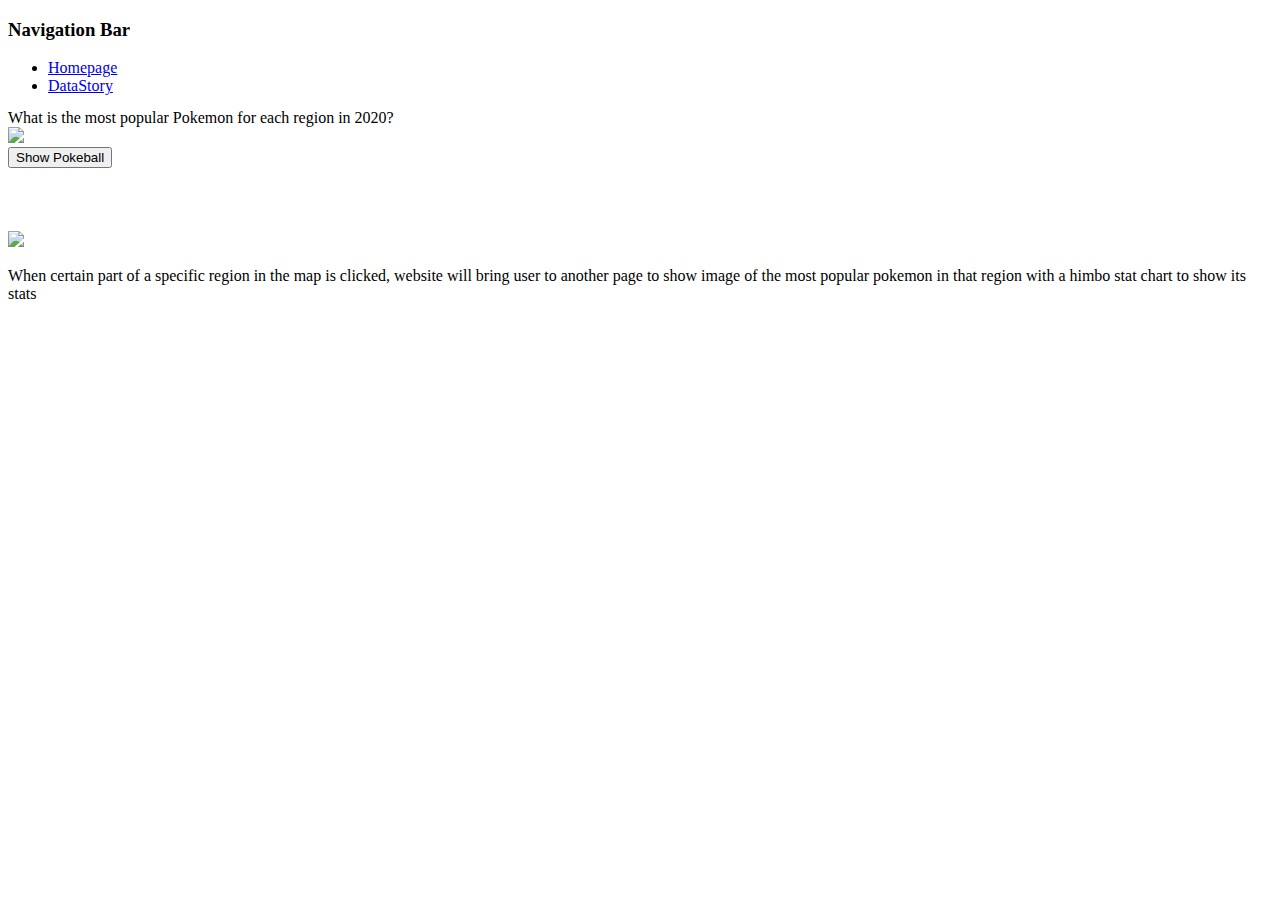
==== datastory.html @ e696ea1b "4th attempt to fix error" ====
<!DOCTYPE html>
<html lang="en">
    <head>
        <title>DataStory</title>
        <script src="scripts/counter.js"></script>
        <link rel="stylesheet" href="styles/styles.css" />
    </head>
    <body>
        <nav style="min-height: 10vh;">
            <div class="navBar"><h3>Navigation Bar</h3></div> <!--This is the navigation bar to toggle between the homepage and actual datastory-->
          <ul class="navLinks"> <!--This class of "navLinks" will be styled in styles.css-->
            <!--Make the landing page be index.html aka the the user will first start from the homepage.-->
            <li><a href="index.html">Homepage</a></li> <!--Homepage will contain storybord and brief outline of my datastory-->
            <li><a class="active" href="datastory.html">DataStory</a></li>
          </ul>
        </nav>
        
        <div class="introText">What is the most popular Pokemon for each region in 2020?</div>

        <img class="pokeball" src="pokeball.png">
        <br/>
        <div class="center">
            <button class="pokeBtn" onclick="showPokeball()" type="button">Show Pokeball</button>
        </div>

        <div class="center" style="padding-top:5%">
            <img src="allregionmap.png" onclick="showMap()"><br/>
            
        </div>
        <p class="center">When certain part of a specific region in the map is clicked, website will bring user to another page to show image of the most popular pokemon in that region with a himbo stat chart to show its stats</p>

    </body>
</html>
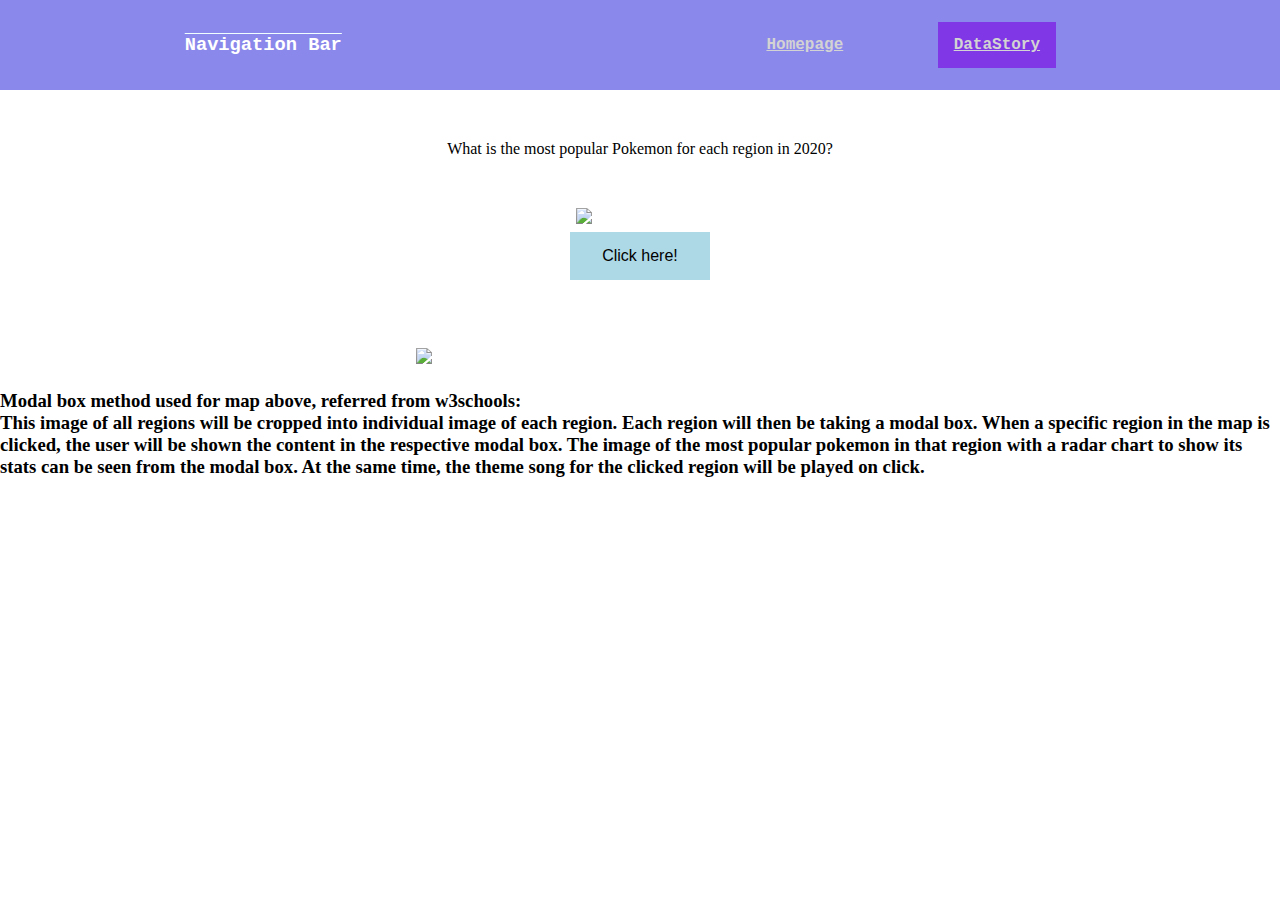
==== commit db21d412: "Tidying up for week 9 draft" ====
--- a/datastory.html
+++ b/datastory.html
@@ -1,34 +1,45 @@
 <!DOCTYPE html>
 <html lang="en">
-    <head>
-        <title>DataStory</title>
-        <script src="scripts/counter.js"></script>
-        <link rel="stylesheet" href="styles/styles.css" />
-    </head>
-    <body>
-        <nav style="min-height: 10vh;">
-            <div class="navBar"><h3>Navigation Bar</h3></div> <!--This is the navigation bar to toggle between the homepage and actual datastory-->
-          <ul class="navLinks"> <!--This class of "navLinks" will be styled in styles.css-->
+
+<head>
+    <title>DataStory</title>
+    <script src="scripts/counter.js"></script>
+    <link rel="stylesheet" href="styles/styles.css" />
+</head>
+
+<body>
+    <nav style="min-height: 10vh;">
+        <div class="navBar">
+            <h3>Navigation Bar</h3>
+        </div> <!--This is the navigation bar to toggle between the homepage and actual datastory-->
+        <ul class="navLinks"> <!--This class of "navLinks" will be styled in styles.css-->
             <!--Make the landing page be index.html aka the the user will first start from the homepage.-->
-            <li><a href="index.html">Homepage</a></li> <!--Homepage will contain storybord and brief outline of my datastory-->
+            <li><a href="index.html">Homepage</a></li>
+            <!--Homepage will contain storybord and brief outline of my datastory-->
             <li><a class="active" href="datastory.html">DataStory</a></li>
-          </ul>
-        </nav>
-        
-        <div class="introText">What is the most popular Pokemon for each region in 2020?</div>
+        </ul>
+    </nav>
 
-        <img class="pokeball" src="pokeball.png">
-        <br/>
-        <div class="center">
-            <button class="pokeBtn" onclick="showPokeball()" type="button">Show Pokeball</button>
-        </div>
+    <div class="introText">What is the most popular Pokemon for each region in 2020?</div>
 
-        <div class="center" style="padding-top:5%">
-            <img src="allregionmap.png" onclick="showMap()"><br/>
-            
-        </div>
-        <p class="center">When certain part of a specific region in the map is clicked, website will bring user to another page to show image of the most popular pokemon in that region with a himbo stat chart to show its stats</p>
+    <img class="pokeball" src="pokeball.png">
+    <br />
+    <!--Create a button below the pokeball to run "animation" of images-->
+    <div class="center">
+        <button class="pokeBtn" onclick="showPokeball()" type="button">Click here!</button>
+    </div>
 
-    </body>
-</html>
+    <div class="center" style="padding-top:5%">
+        <img class="regionMap" src="allregionmap.png" onclick="showMap()"><br /> <!--demo of pop up-->
 
+        <!--Reference modal box method for the map of diff regions: https://www.w3schools.com/howto/howto_css_modals.asp-->
+    </div>
+    <h3 class="center"> Modal box method used for map above, referred from w3schools:<br>
+        This image of all regions will be cropped into individual image of each region. Each region will then be taking
+        a modal box. When a specific region in the map is clicked, the user will be shown the content in the respective
+        modal box. The image of the most popular pokemon in that region with a radar chart to show its stats can be
+        seen from the modal box. At the same time, the theme song for the clicked region will be played on click.</h3>
+
+</body>
+
+</html>--- a/styles/styles.css
+++ b/styles/styles.css
@@ -0,0 +1,141 @@
+/*style the navigation bar, reference source is: https://www.simplilearn.com/tutorials/html-tutorial/html-navigation-bar*/
+*{
+  margin: 0px;
+  padding: 0px;
+  box-sizing: border-box;
+}
+
+/*set some formatting for the placement of the introductory text efor each html links from the navigation bar*/
+.introText {
+display: flex;
+align-items: center;
+justify-content: center; 
+margin-top: 50px;
+margin-bottom: 50px; /*ensure there is space around the text to make it stand out*/
+}
+
+/*set a general formating for the entire navigation bar*/
+nav {
+  display: flex;
+  justify-content: space-around;
+  align-items: center;
+  /* min-height: 10vh; */
+  background-color: rgb(139, 136, 235);
+  font-family: 'Courier New', Courier, monospace;
+}
+
+/*add styles to the heading in the "Navigation Bar"*/
+.navBar {
+display: flex;
+text-decoration-line: overline;
+text-decoration-color: azure;
+color: white;
+font-size: medium;
+font-weight: bold;
+font-display: swap;
+}
+
+/*format the links in navigation bar*/
+.navLinks {
+display: flex;
+justify-content: space-around;
+width: 30%
+}
+
+/*set list-style to none to prevent list formatting*/
+.navLinks li {
+  list-style: none;
+}
+
+.navLinks a {
+  color: lightgrey;
+  font-size: medium;
+  font-weight: bold;
+  font-display: swap;
+  padding: 14px 16px;
+}
+
+/*add color for each link when hovering above it*/
+.navLinks a:hover:not(active) {
+  background-color: rgb(245, 211, 236);
+}
+
+/*add color for the lunk that is chosen*/
+.navLinks li a.active{
+  background-color: rgb(128, 55, 230);
+}
+
+/*format the boxForContent, reference: https://linuxhint.com/how-to-make-html-container-box-in-html/*/
+.boxForContent{
+  display:flexbox;
+  padding: 10px;
+  margin: 30px 110px;
+  text-align: center;
+  width: 85%;
+  height: 300px;
+  border:rgb(139, 136, 235) 5px solid;
+}
+
+.pokeball{
+  width: 10%;
+  margin-left: 45%;
+}
+
+.center{
+  display: flex;
+  justify-content: center;
+}
+
+/*format the placement of the button for pokeball*/
+.pokeBtn{
+  border: none;
+  background-color: lightblue;
+  padding: 15px 32px;
+  text-align: center;
+  text-decoration: none;
+  display: inline-block;
+  font-size: 16px;
+  margin: 4px 2px;
+}
+
+.regionMap {
+  width: 35%;
+  padding-bottom: 2%;
+} 
+
+#image-container {
+  display: none;
+}
+
+/*format the placement of the image of storyboard*/
+#storyboardImage{
+  width: 80%;
+  margin-left: 10%;
+  padding-top: 50px;
+}
+
+/* Now let's apply grid for wider viewports. */
+@media screen and (min-width: 40em) {
+  .container > * {
+    margin-bottom: 0;
+  }
+  /* Define the grid */
+  .container {
+    display: grid;
+    grid-template-columns: 18% 60% 18%;
+    grid-gap: 2% 2%;
+    grid-template-rows: 10% auto 10%;
+  }
+  /* Place items on the grid */
+  .header {
+    grid-column: 1 / span 3;
+
+  }
+  .sidebar {
+    grid-row-end: span 2;
+  }
+  .content {
+    grid-column: 2;
+  }
+
+}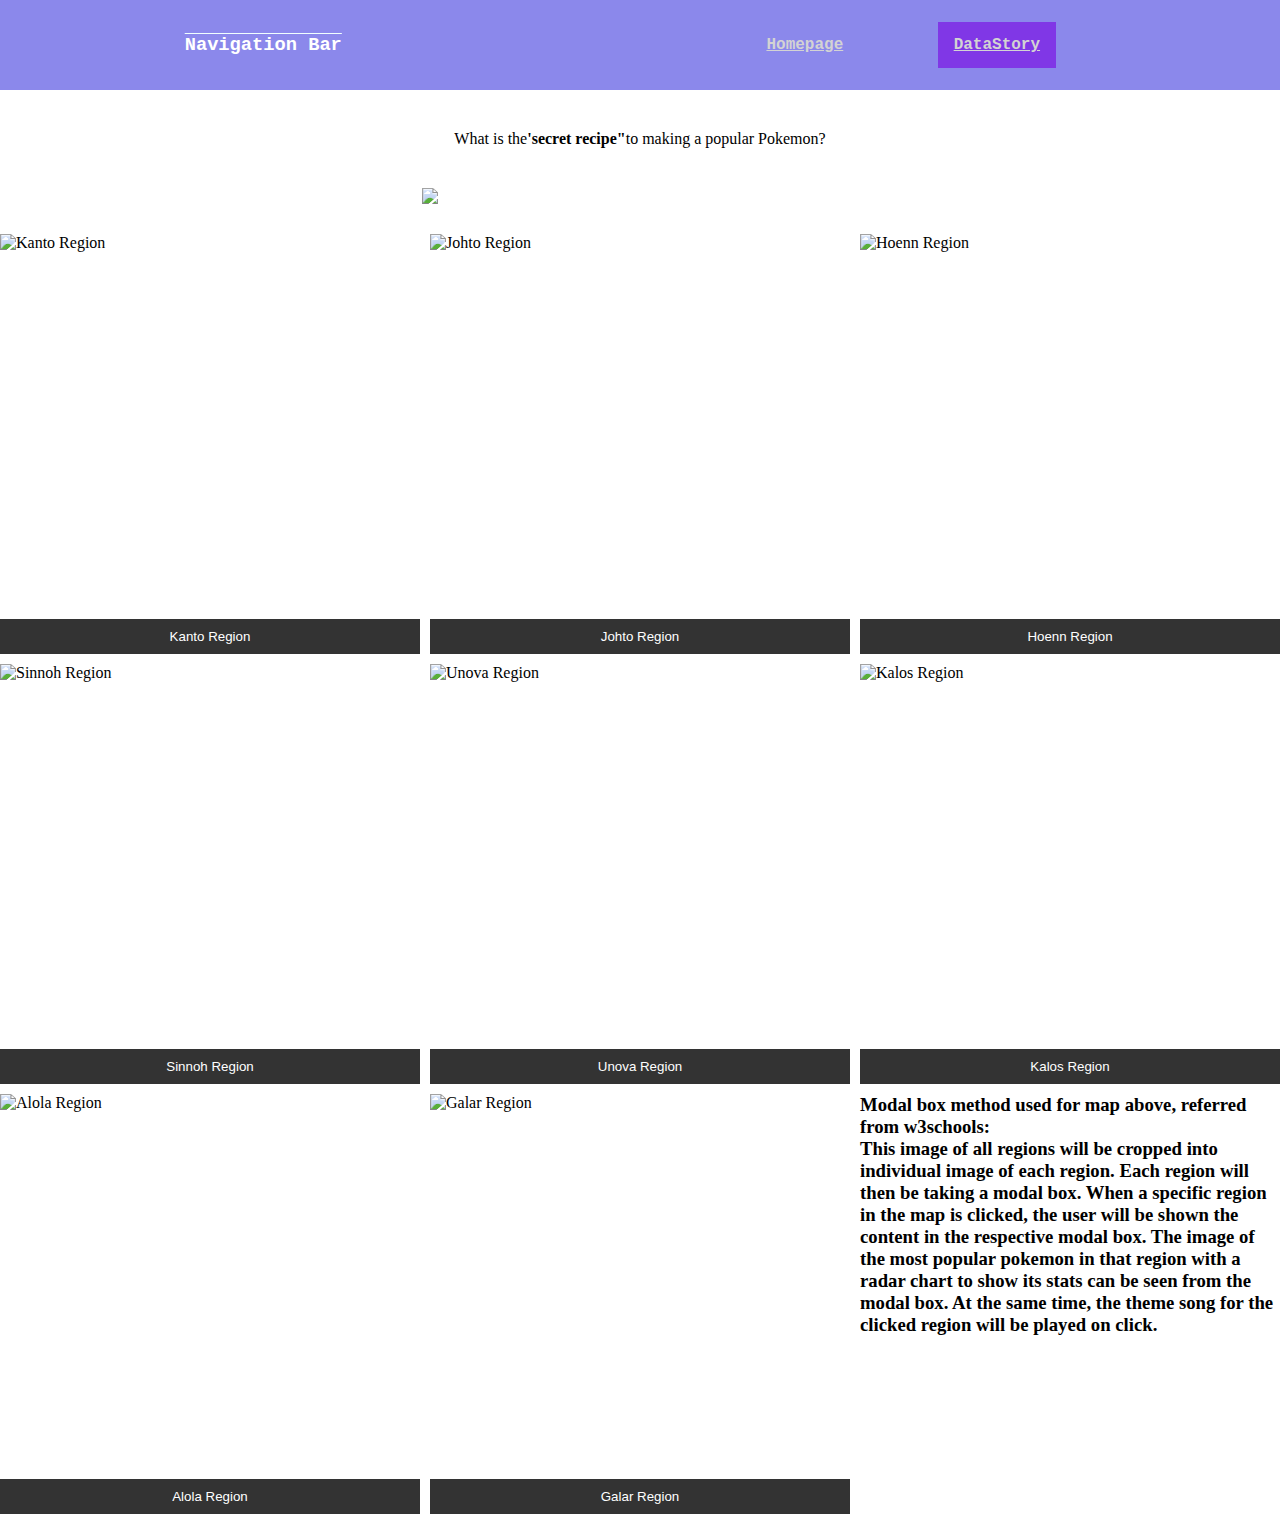
==== commit 84587d5f: "added gif to all modal boxes" ====
--- a/datastory.html
+++ b/datastory.html
@@ -3,7 +3,8 @@
 
 <head>
     <title>DataStory</title>
-    <script src="scripts/counter.js"></script>
+    <script src="https://cdnjs.cloudflare.com/ajax/libs/Chart.js/2.7.2/Chart.min.js"></script>
+    <script src="scripts/counter.js" defer></script>
     <link rel="stylesheet" href="styles/styles.css" />
 </head>
 
@@ -20,26 +21,128 @@
         </ul>
     </nav>
 
-    <div class="introText">What is the most popular Pokemon for each region in 2020?</div>
+    <div class="introText">What is the <b> 'secret recipe"</b> to making a popular Pokemon?</div>
 
-    <img class="pokeball" src="pokeball.png">
+    <img id="image" class="pokeball" src="pokeball.png">
     <br />
-    <!--Create a button below the pokeball to run "animation" of images-->
-    <div class="center">
-        <button class="pokeBtn" onclick="showPokeball()" type="button">Click here!</button>
-    </div>
 
-    <div class="center" style="padding-top:5%">
-        <img class="regionMap" src="allregionmap.png" onclick="showMap()"><br /> <!--demo of pop up-->
 
-        <!--Reference modal box method for the map of diff regions: https://www.w3schools.com/howto/howto_css_modals.asp-->
-    </div>
+    <!--Display of 8 regions with buttons below respectively, format referred from (ChatGPT, personal communication, February 16, 2023)
+    Qn asked on ChatGPT: html 3 by 3 grid with 8 images with a button below each images, creating modal box-->
+    <div class="grid-container">
+
+    <!--Each image has a button and a modal box.-->
+        <div class="grid-item">
+            <img src="kantoRegion.jpg" alt="Kanto Region">
+            <button id="modal1-btn">Kanto Region</button>
+        </div>
+        <div id="modal1" class="modal">
+            <div class="modal-content">
+                <span class="close">&times;</span>
+                <h1>Top Pokemon in Kanto is... Charizard! </br>The chart beside displays the base stats of a Charizard.</h1>
+                <img class="img-center" src="charizardGif.gif"> <!--gif source: https://www.gifcen.com/charizard-gif-14/-->
+                <canvas id="kantoRadarChart"></canvas>
+            </div>
+        </div>
+
+        <div class="grid-item">
+            <img src="johtoRegion.jpg" alt="Johto Region">
+            <button id="modal2-btn">Johto Region</button>
+        </div>
+        <div id="modal2" class="modal">
+            <div class="modal-content">
+                <span class="close">&times;</span>
+                <h1>Top Pokemon in Johto is... Umbreon! </br>The chart beside displays the base stats of an Umbreon.</h1>
+                <img class="img-center" src="umbreonGif.gif"> <!--gif source: https://gifer.com/en/66PM-->
+                <canvas id="johtoRadarChart"></canvas>
+            </div>
+        </div>
+
+        <div class="grid-item">
+            <img src="hoennRegion.jpg" alt="Hoenn Region">
+            <button id="modal3-btn">Hoenn Region</button>
+        </div>
+        <div id="modal3" class="modal">
+            <div class="modal-content">
+                <span class="close">&times;</span>
+                <h1>Top Pokemon in Hoenn is... Rayquaza! </br>The chart beside displays the base stats of a Rayquaza.</h1>
+                <img class="img-center" src="rayquazaGif.gif"> <!-- gif source: https://aminoapps.com/c/pokemon/page/blog/gif-of-the-day-rayquaza/rghe_u0LaDdz3G424orVeb86VGYv0B-->
+                <canvas id="hoennRadarChart"></canvas>
+            </div>
+        </div>
+
+        <div class="grid-item">
+            <img src="sinnohRegion.jpg" alt="Sinnoh Region">
+            <button id="modal4-btn">Sinnoh Region</button>
+        </div>
+        <div id="modal4" class="modal">
+            <div class="modal-content">
+                <span class="close">&times;</span>
+                <h1>Top Pokemon in Sinnoh is... Lucario! </br>The chart beside displays the base stats of a Lucario.</h1>
+                <img class="img-center" src="lucarioGIf.gif"> <!-- gif source: https://tenor.com/en-SG/search/lucario-gifs-->
+                <canvas id="sinnohRadarChart"></canvas>
+            </div>
+        </div>
+
+        <div class="grid-item">
+            <img src="unovaRegion.jpg" alt="Unova Region">
+            <button id="modal5-btn">Unova Region</button>
+        </div>
+        <div id="modal5" class="modal">
+            <div class="modal-content">
+                <span class="close">&times;</span>
+                <h1>Top Pokemon in Unova is... Chandelure! </br>The chart beside displays the base stats of a Chandelure.</h1>
+                <img class="img-center" src="chandelureGif.gif"> <!--https://www.newgrounds.com/art/view/scribbasock/day-10-excited-chandelure-->
+                <canvas id="unovaRadarChart"></canvas>
+            </div>
+        </div>
+
+        <div class="grid-item">
+            <img src="kalosRegion.jpg" alt="Kalos Region">
+            <button id="modal6-btn">Kalos Region</button>
+        </div>
+        <div id="modal6" class="modal">
+            <div class="modal-content">
+                <span class="close">&times;</span>
+                <h1>Top Pokemon in Kalos is... Greninja! </br>The chart beside displays the base stats of a Greninja.</h1>
+                <img class="img-center" src="greninjaGif.gif"> <!--https://knowyourmeme.com/photos/1130140-greninja-->
+                <canvas id="kalosRadarChart"></canvas>
+            </div>
+        </div>
+
+        <div class="grid-item">
+            <img src="alolaRegion.jpg" alt="Alola Region">
+            <button id="modal7-btn">Alola Region</button>
+        </div>
+        <div id="modal7" class="modal">
+            <div class="modal-content">
+                <span class="close">&times;</span>
+                <h1>Top Pokemon in Kalos is... Mimikyu! </br>The chart beside displays the base stats of a Mimikyu.</h1>
+                <img class="img-center" src="mimikyuGif.gif"> <!--https://knowyourmeme.com/photos/1370551-mimikyu-->
+                <canvas id="alolaRadarChart"></canvas>
+            </div>
+        </div>
+
+        <div class="grid-item">
+            <img src="galarRegion.jpg" alt="Galar Region">
+            <button id="modal8-btn">Galar Region</button>
+        </div>
+        <div id="modal8" class="modal">
+            <div class="modal-content">
+                <span class="close">&times;</span>
+                <h1>Top Pokemon in Galar is... Dragapult! </br>The chart beside displays the base stats of a Dragapult.</h1>
+                <img class="img-center" src="dragapultGif.gif"> <!--https://tenor.com/en-SG/view/dragapult-pok%C3%A9mon-pokemon-smile-gif-24549010-->
+                <canvas id="galarRadarChart"></canvas>
+            </div>
+        </div>
+    
     <h3 class="center"> Modal box method used for map above, referred from w3schools:<br>
         This image of all regions will be cropped into individual image of each region. Each region will then be taking
         a modal box. When a specific region in the map is clicked, the user will be shown the content in the respective
         modal box. The image of the most popular pokemon in that region with a radar chart to show its stats can be
         seen from the modal box. At the same time, the theme song for the clicked region will be played on click.</h3>
 
+
 </body>
 
 </html>--- a/styles/styles.css
+++ b/styles/styles.css
@@ -1,5 +1,5 @@
 /*style the navigation bar, reference source is: https://www.simplilearn.com/tutorials/html-tutorial/html-navigation-bar*/
-*{
+* {
   margin: 0px;
   padding: 0px;
   box-sizing: border-box;
@@ -7,11 +7,12 @@
 
 /*set some formatting for the placement of the introductory text efor each html links from the navigation bar*/
 .introText {
-display: flex;
-align-items: center;
-justify-content: center; 
-margin-top: 50px;
-margin-bottom: 50px; /*ensure there is space around the text to make it stand out*/
+  display: flex;
+  align-items: center;
+  justify-content: center;
+  margin-top: 40px;
+  margin-bottom: 40px;
+  /*ensure there is space around the text to make it stand out*/
 }
 
 /*set a general formating for the entire navigation bar*/
@@ -26,20 +27,32 @@
 
 /*add styles to the heading in the "Navigation Bar"*/
 .navBar {
-display: flex;
-text-decoration-line: overline;
-text-decoration-color: azure;
-color: white;
-font-size: medium;
-font-weight: bold;
-font-display: swap;
+  display: flex;
+  text-decoration-line: overline;
+  text-decoration-color: azure;
+  color: white;
+  font-size: medium;
+  font-weight: bold;
+  font-display: swap;
 }
 
 /*format the links in navigation bar*/
 .navLinks {
-display: flex;
-justify-content: space-around;
-width: 30%
+  display: flex;
+  justify-content: space-around;
+  width: 30%
+}
+
+/*format the sticky navBar when user is scrolling*/
+.sticky {
+  position: fixed;
+  top: 0;
+  width: 100%;
+}
+
+/*add top padding to the navBar*/
+.sticky+.navlinks {
+  padding-top: 50px;
 }
 
 /*set list-style to none to prevent list formatting*/
@@ -61,64 +74,96 @@
 }
 
 /*add color for the lunk that is chosen*/
-.navLinks li a.active{
+.navLinks li a.active {
   background-color: rgb(128, 55, 230);
 }
 
 /*format the boxForContent, reference: https://linuxhint.com/how-to-make-html-container-box-in-html/*/
-.boxForContent{
-  display:flexbox;
+.boxForContent {
+  display: flexbox;
   padding: 10px;
   margin: 30px 110px;
   text-align: center;
   width: 85%;
   height: 300px;
-  border:rgb(139, 136, 235) 5px solid;
-}
-
-.pokeball{
-  width: 10%;
-  margin-left: 45%;
-}
-
-.center{
+  border: rgb(139, 136, 235) 5px solid;
+}
+
+.pokeball {
+  width: 35%;
+  margin-left: 33%;
+}
+
+.img-center {
+  display: block;
+  margin-left: auto;
+  margin-right: auto;
+  width: 50%;;
+}
+
+.center {
   display: flex;
   justify-content: center;
-}
-
-/*format the placement of the button for pokeball*/
-.pokeBtn{
-  border: none;
-  background-color: lightblue;
-  padding: 15px 32px;
-  text-align: center;
-  text-decoration: none;
-  display: inline-block;
-  font-size: 16px;
-  margin: 4px 2px;
 }
 
 .regionMap {
   width: 35%;
   padding-bottom: 2%;
-} 
+}
 
 #image-container {
   display: none;
 }
 
 /*format the placement of the image of storyboard*/
-#storyboardImage{
+#storyboardImage {
   width: 80%;
   margin-left: 10%;
   padding-top: 50px;
 }
 
+.grid-container {
+  display: grid;
+  grid-template-columns: repeat(3, 1fr);
+  grid-gap: 10px;
+  padding-top: 2%;
+}
+
+.grid-item {
+  position: relative;
+  overflow: hidden;
+  padding-bottom: 100%;
+}
+
+.grid-item img {
+  position: absolute;
+  top: 0;
+  left: 0;
+  width: 100%;
+  height: 100%;
+  object-fit: cover;
+}
+
+.grid-item button {
+  position: absolute;
+  bottom: 0;
+  left: 0;
+  width: 100%;
+  padding: 10px;
+  background-color: #333;
+  color: #fff;
+  border: purple;
+  outline: none;
+  cursor: pointer;
+}
+
+
 /* Now let's apply grid for wider viewports. */
 @media screen and (min-width: 40em) {
-  .container > * {
+  .container>* {
     margin-bottom: 0;
   }
+
   /* Define the grid */
   .container {
     display: grid;
@@ -126,16 +171,62 @@
     grid-gap: 2% 2%;
     grid-template-rows: 10% auto 10%;
   }
+
   /* Place items on the grid */
   .header {
     grid-column: 1 / span 3;
 
   }
+
   .sidebar {
     grid-row-end: span 2;
   }
+
   .content {
     grid-column: 2;
   }
 
+}
+
+/* The Modal (background) */
+.modal {
+  display: none; /* Hidden by default */
+  position: fixed; /* Stay in place */
+  z-index: 1; /* Sit on top */
+  padding-top: 100px; /* Location of the box */
+  left: 0;
+  top: 0;
+  width: 100%; /* Full width */
+  height: 100%; /* Full height */
+  overflow: auto; /* Enable scroll if needed */
+  background-color: rgb(0,0,0); /* Fallback color */
+  background-color: rgba(0,0,0,0.4); /* Black w/ opacity */
+}
+
+/* Modal Content */
+.modal-content {
+  background-color: #fefefe;
+  margin: auto;
+  padding: 20px;
+  border: 1px solid #888;
+  width: 80%;
+}
+
+/* The Close Button */
+.close {
+  color: #aaaaaa;
+  float: right;
+  font-size: 28px;
+  font-weight: bold;
+}
+
+.close:hover,
+.close:focus {
+  color: #000;
+  text-decoration: none;
+  cursor: pointer;
+}
+
+#kantoRadarChart{
+  text-align: right;
 }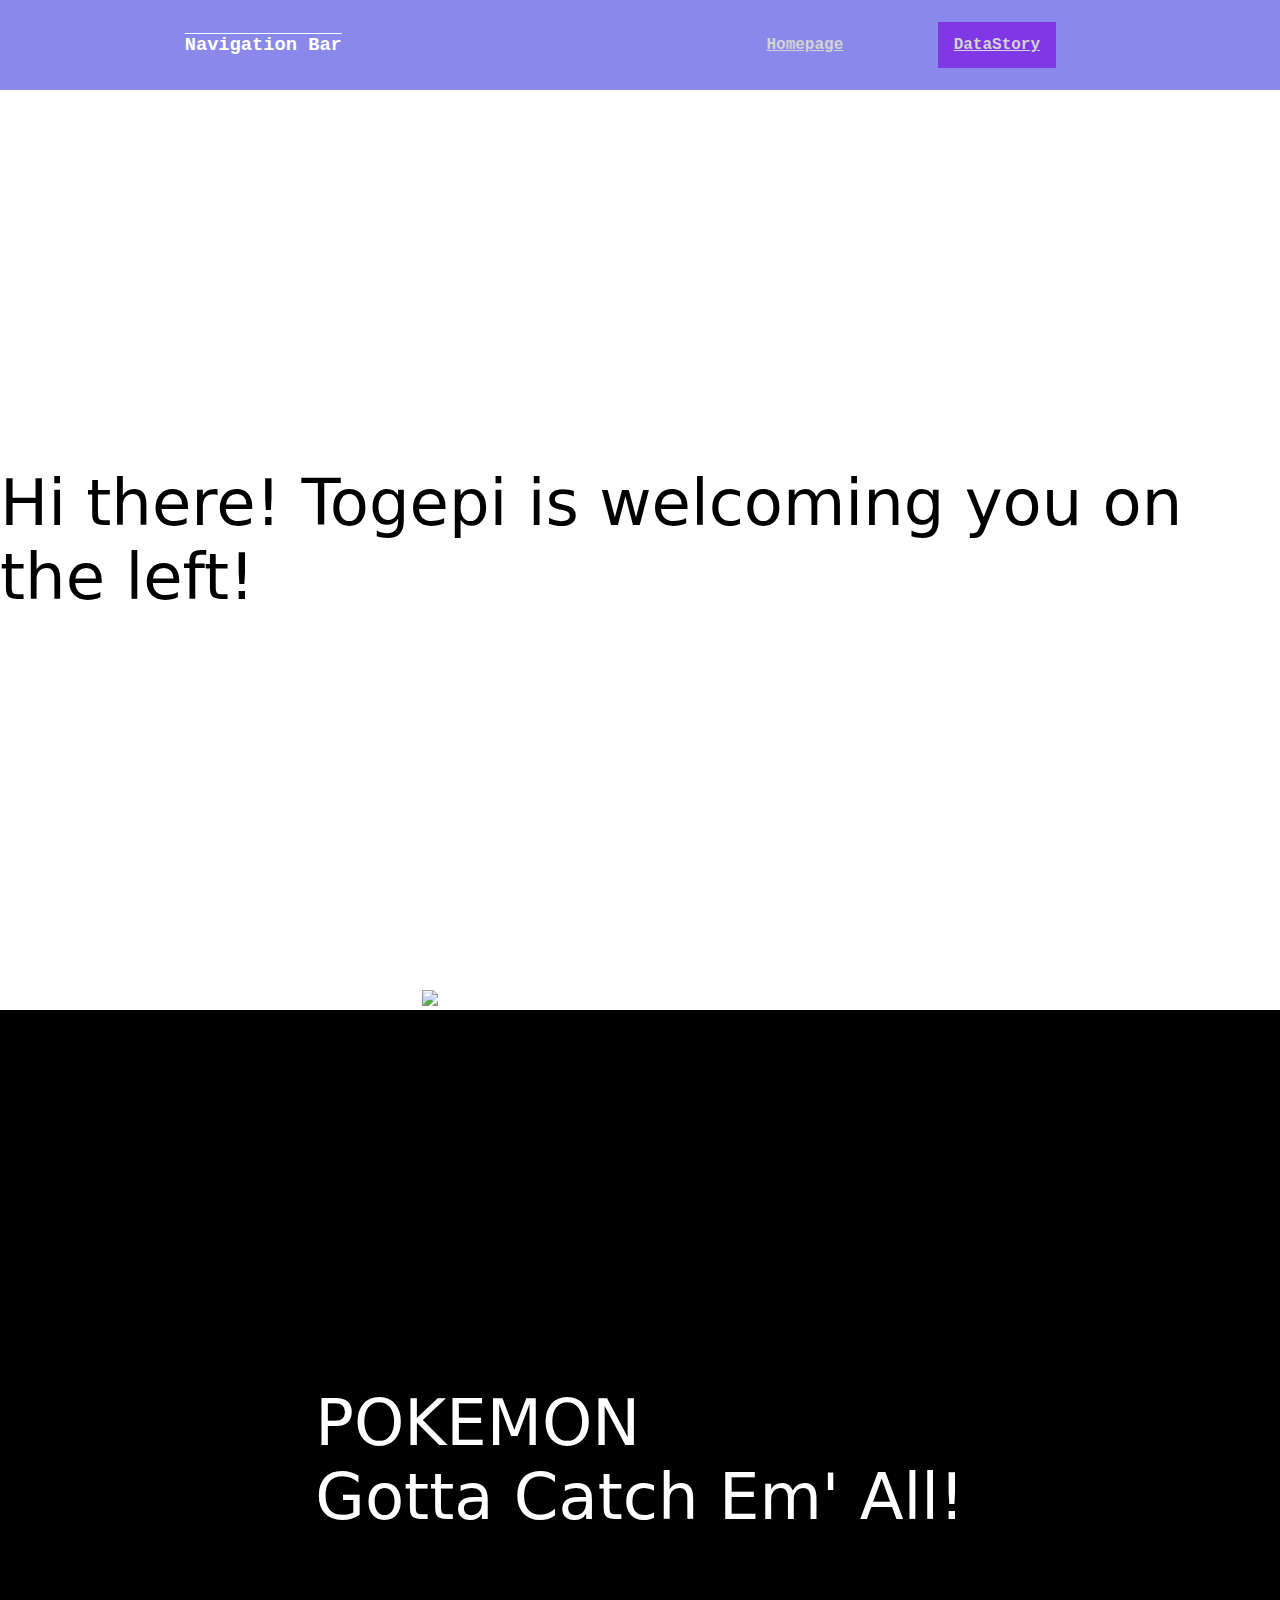
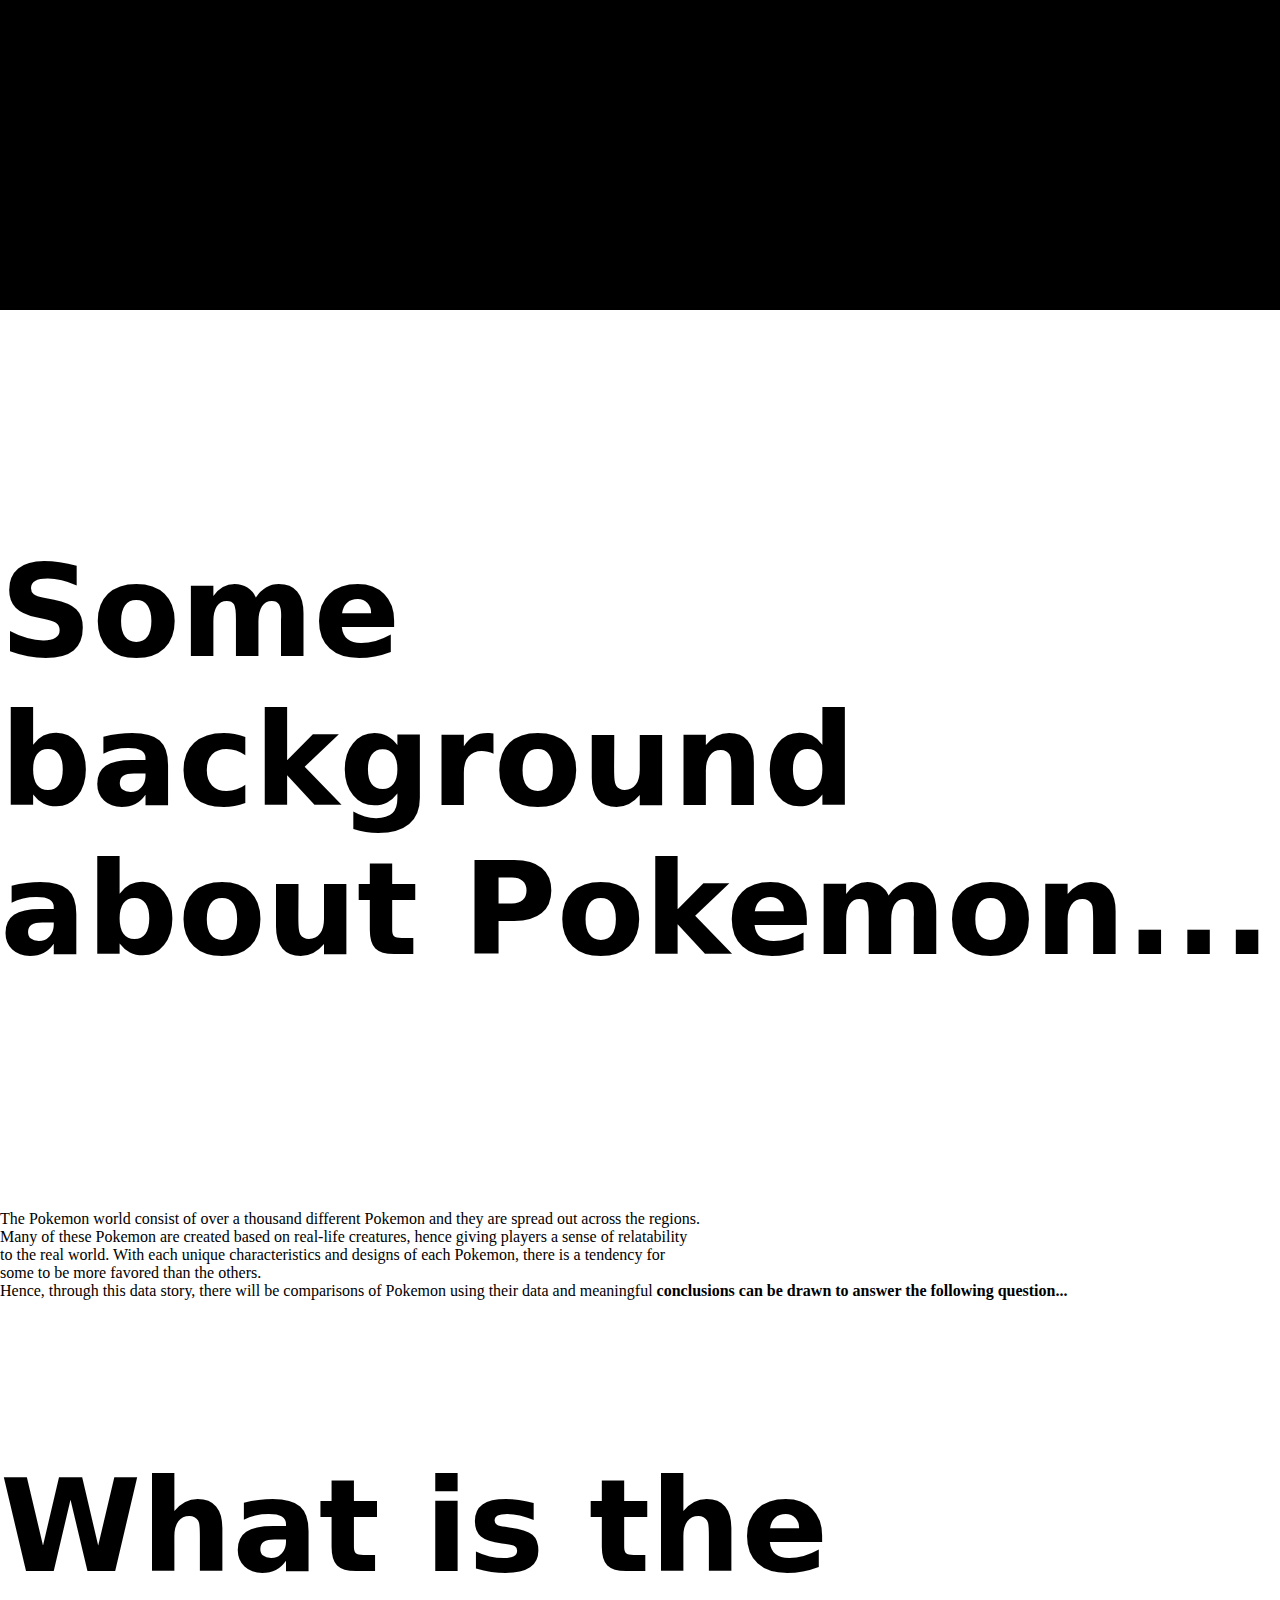
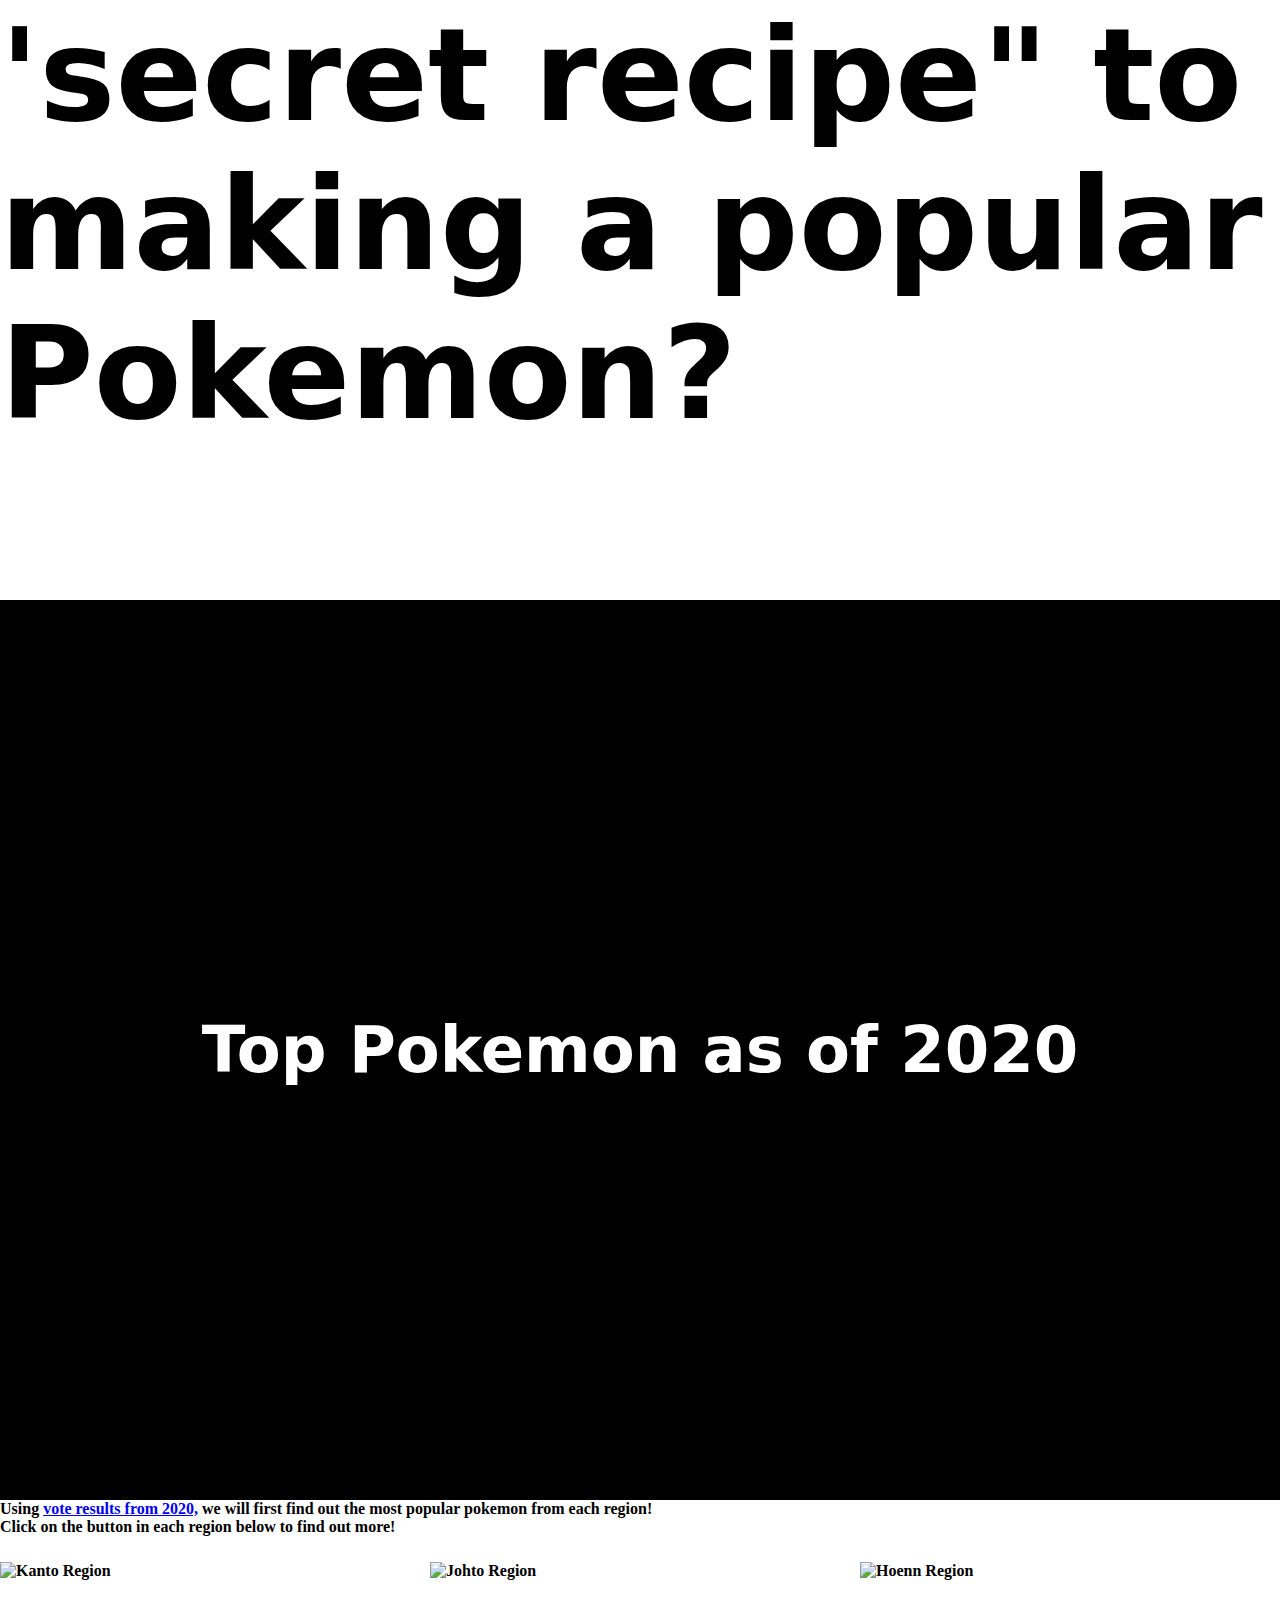
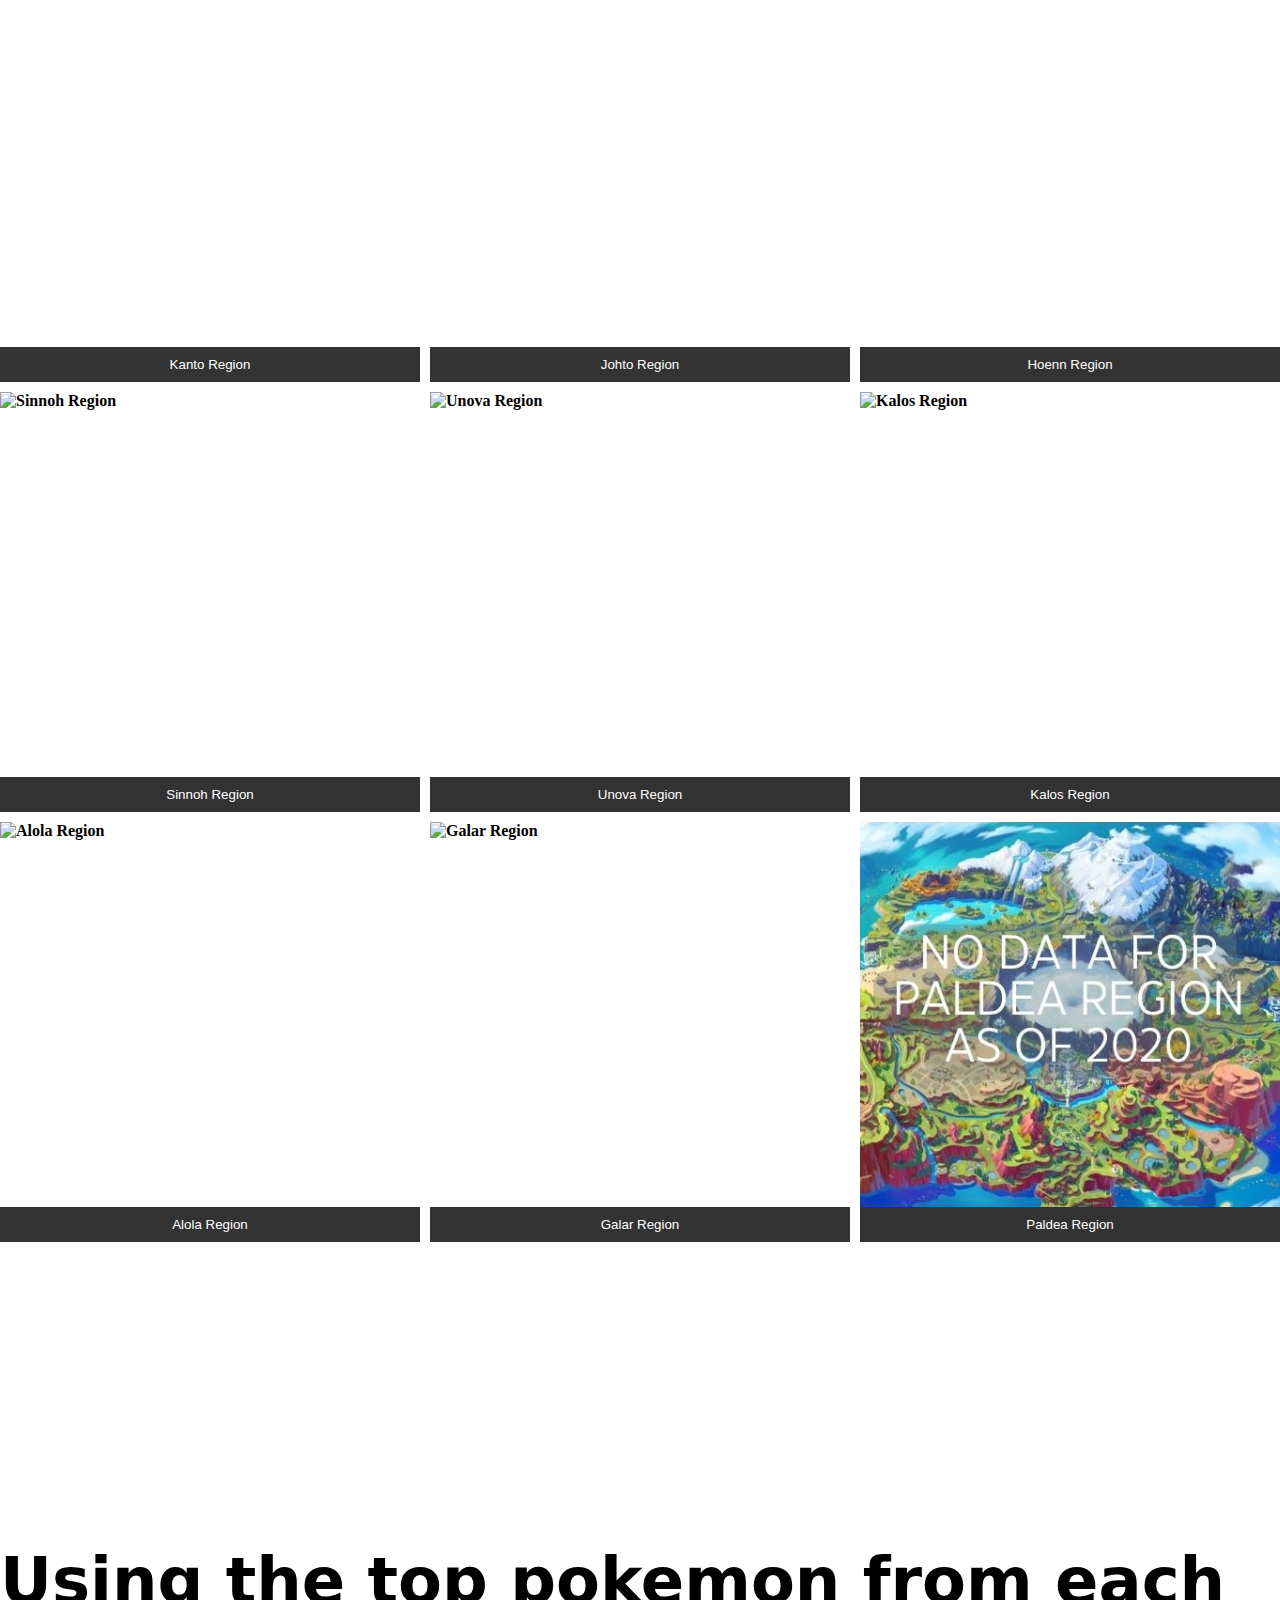
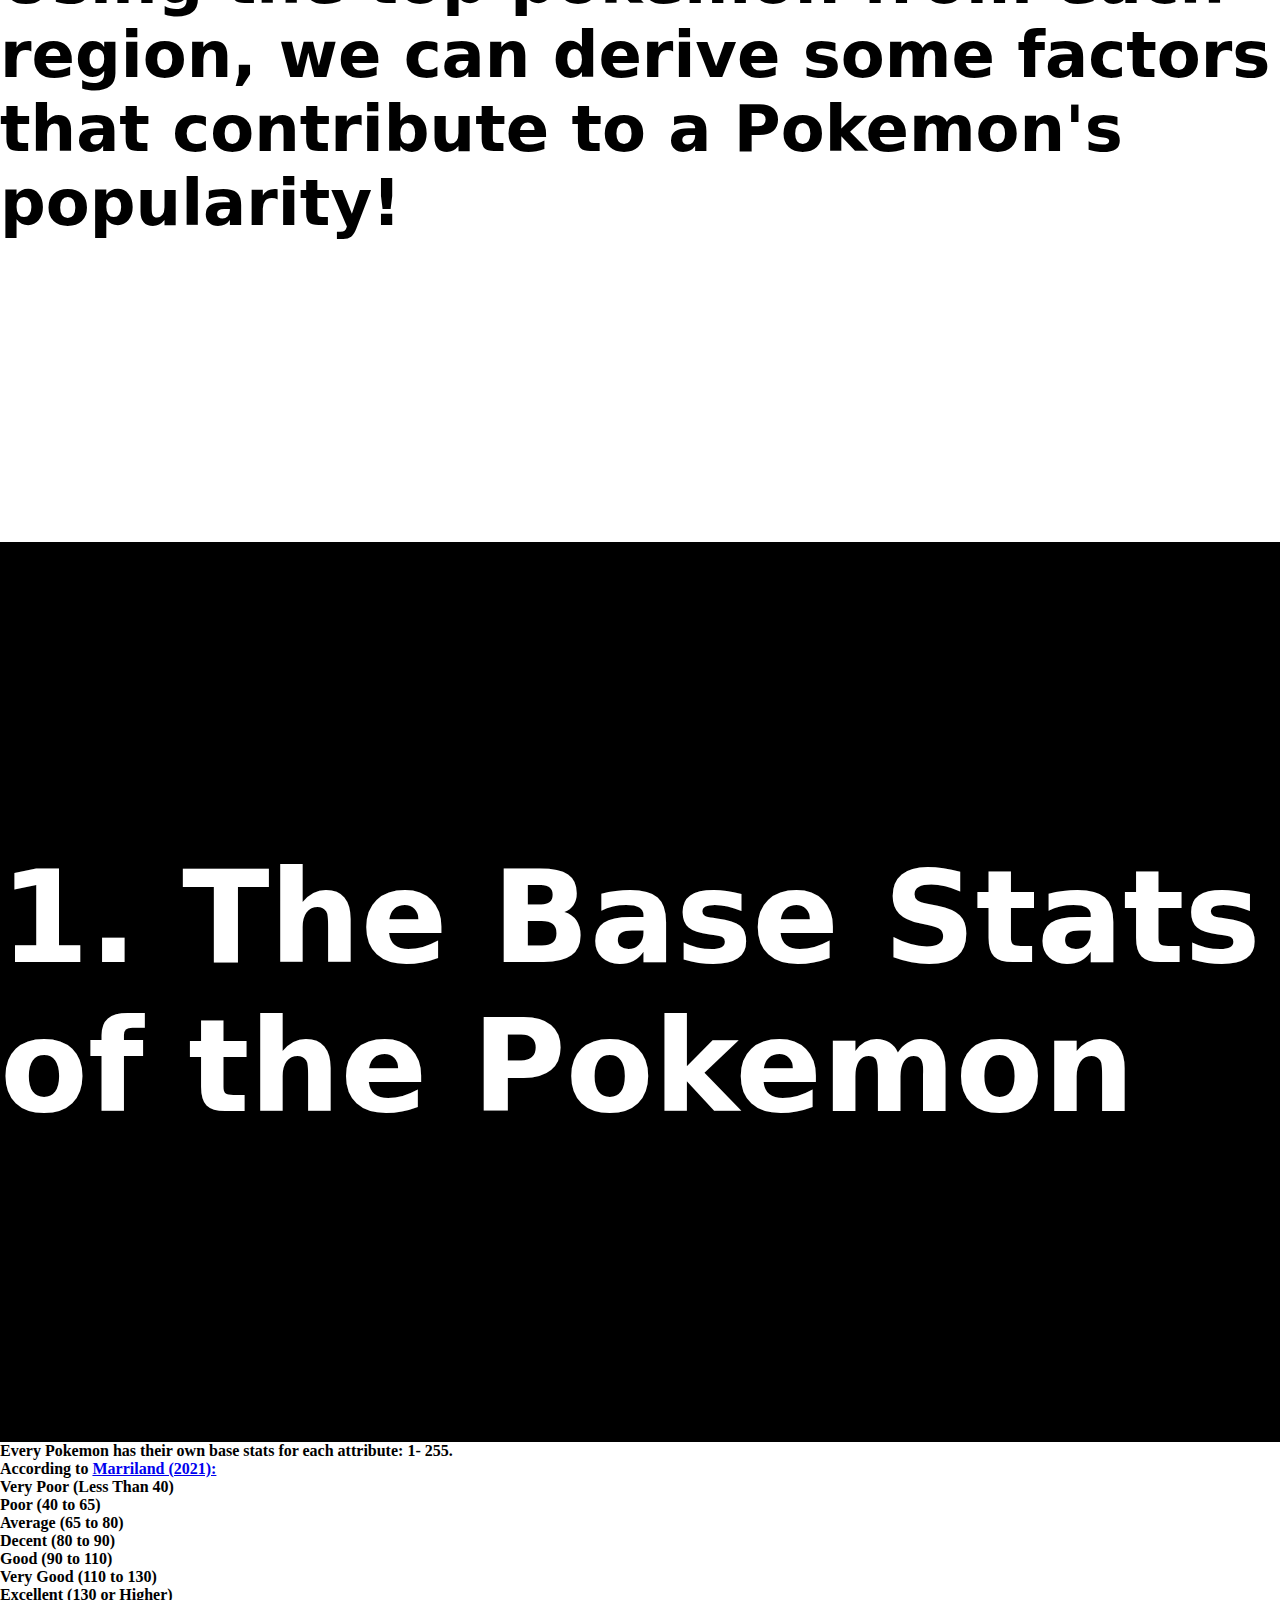
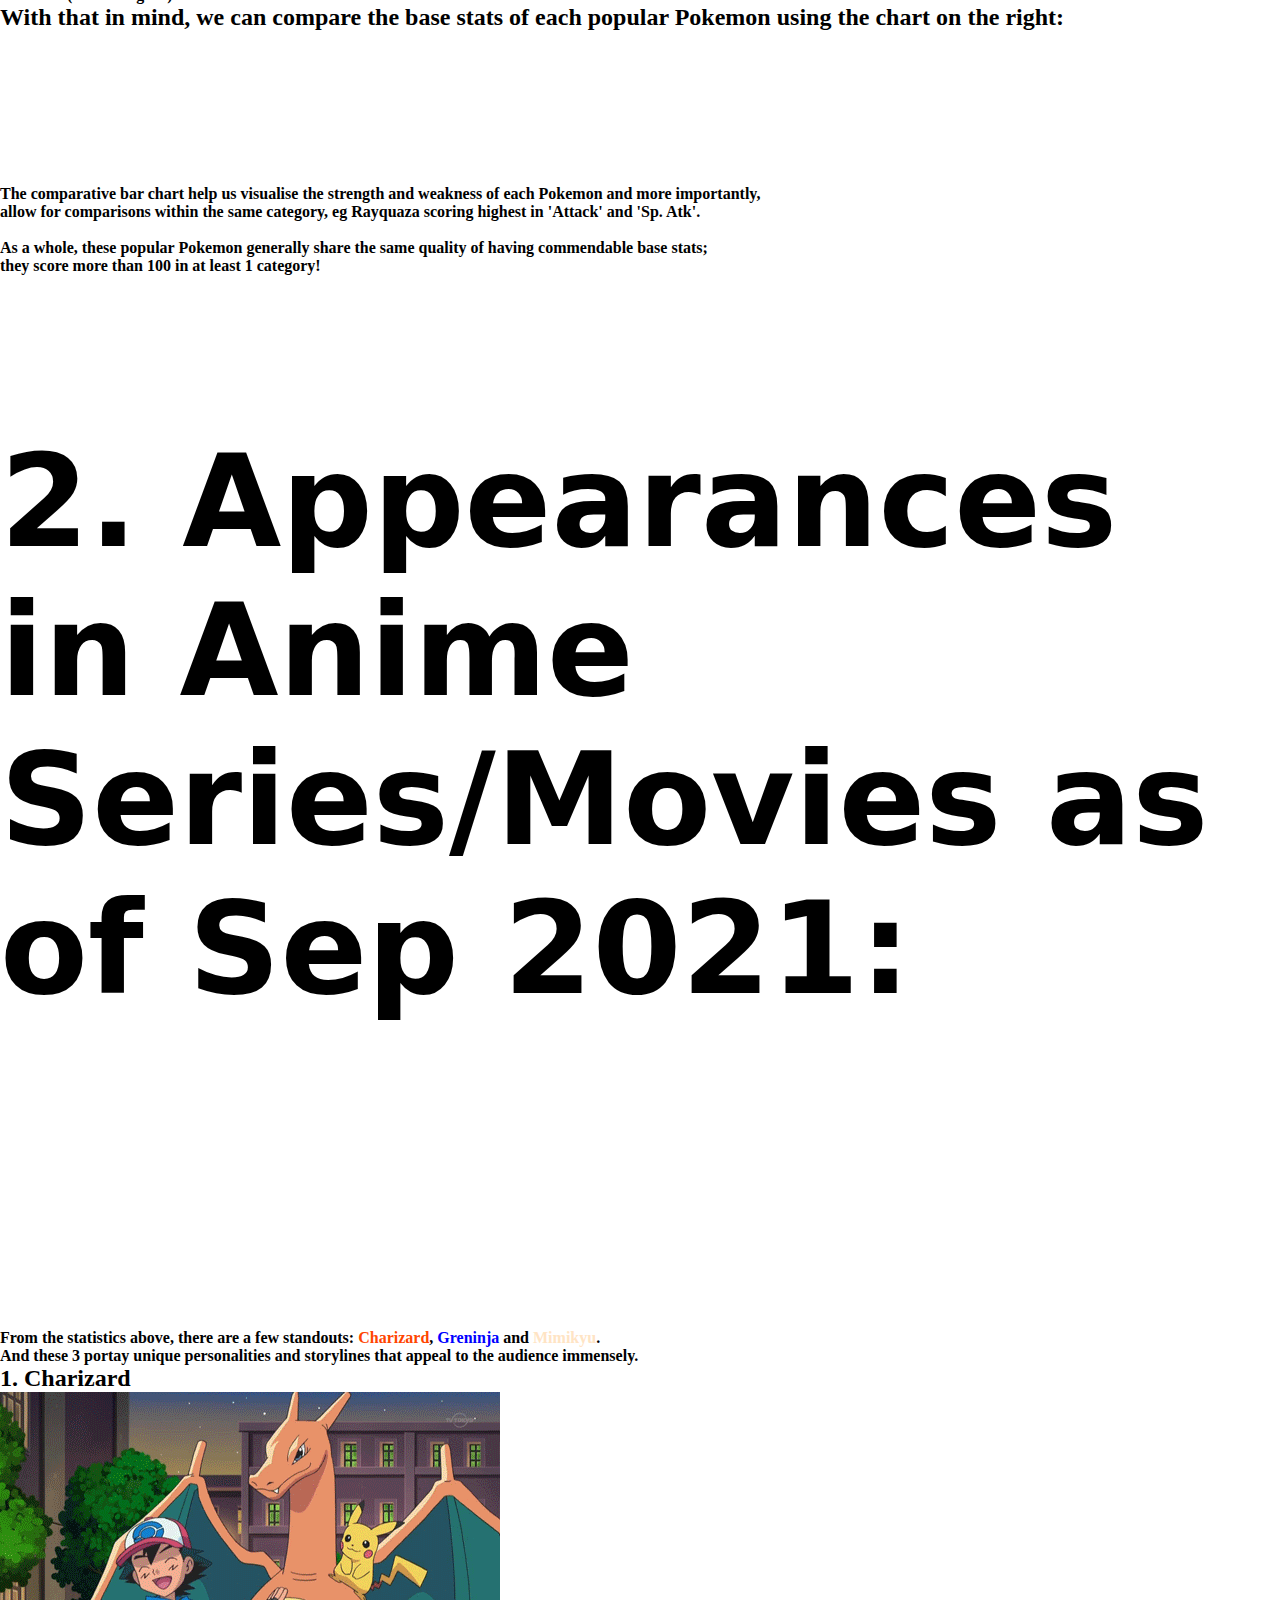
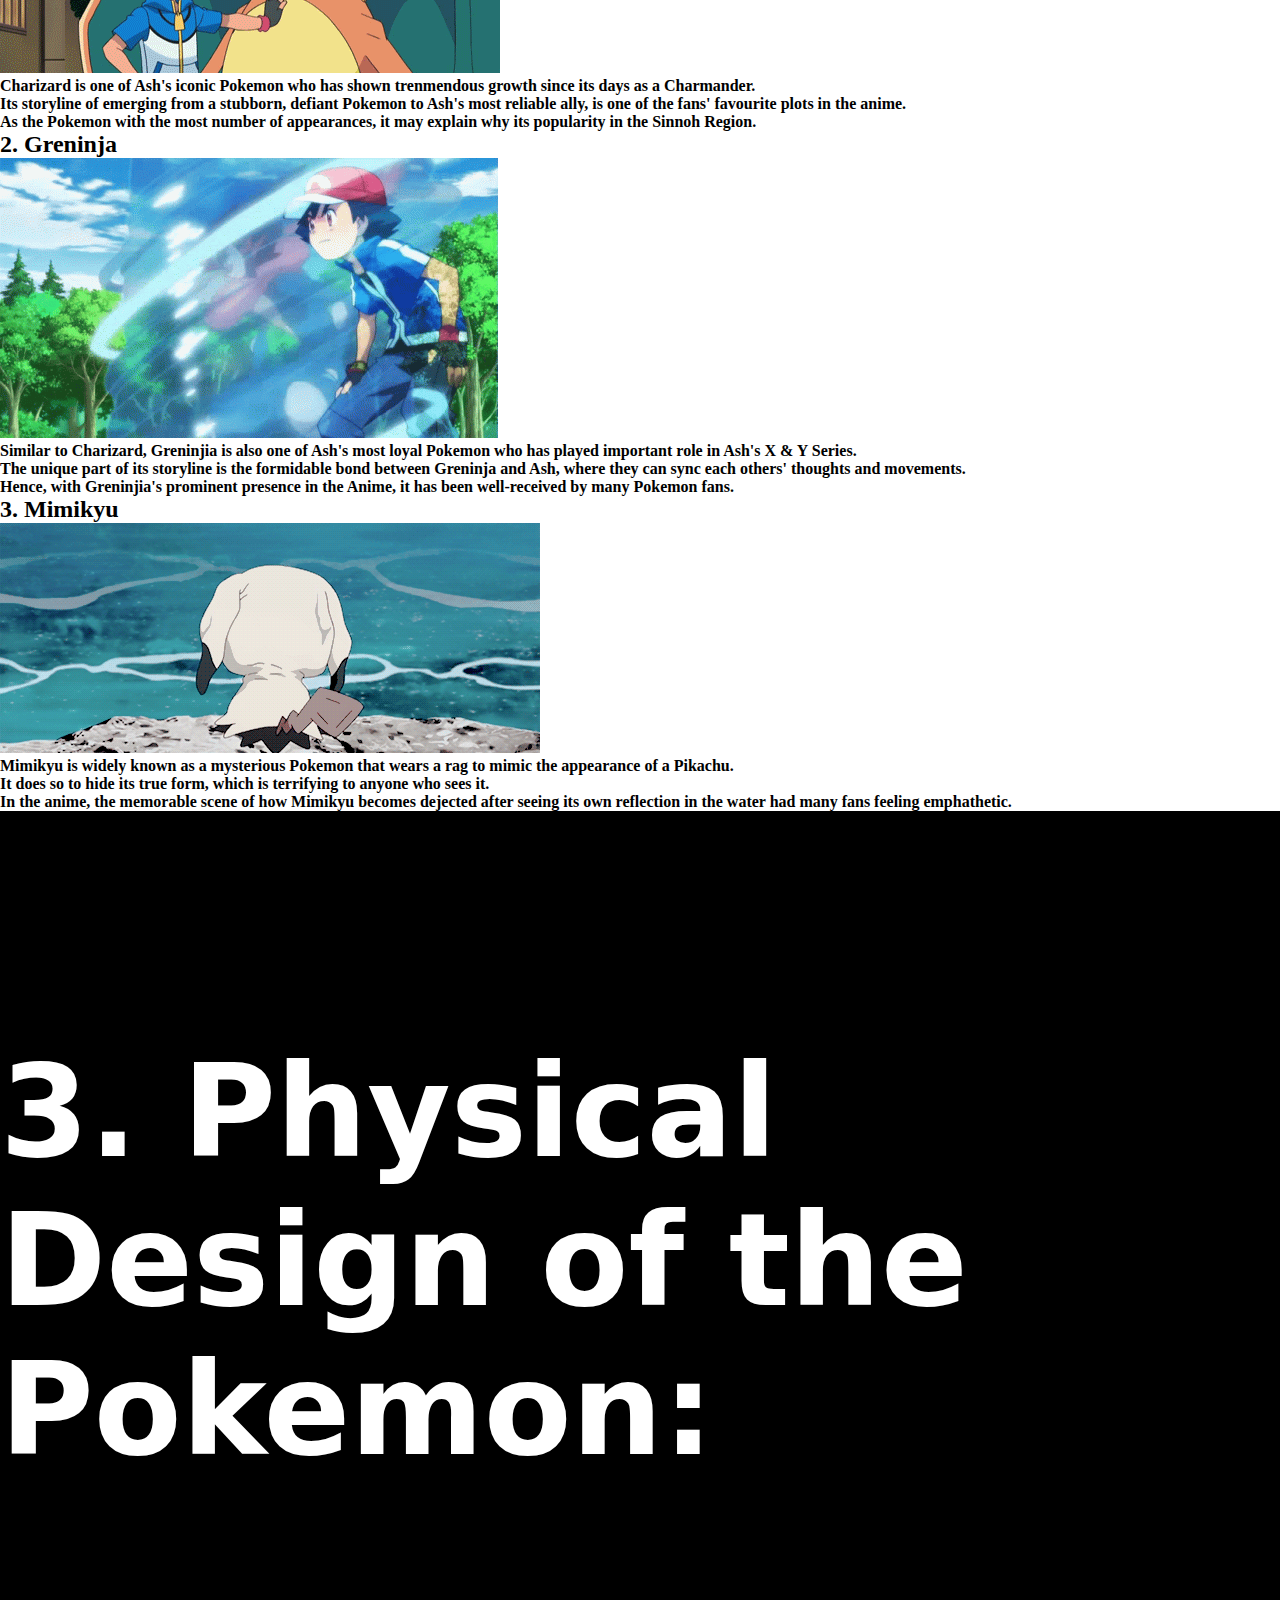
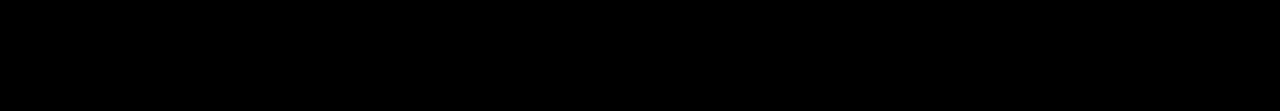
==== commit 83efa4f0: "added more charts" ====
--- a/datastory.html
+++ b/datastory.html
@@ -6,6 +6,7 @@
     <script src="https://cdnjs.cloudflare.com/ajax/libs/Chart.js/2.7.2/Chart.min.js"></script>
     <script src="scripts/counter.js" defer></script>
     <link rel="stylesheet" href="styles/styles.css" />
+    <link href="https://fonts.cdnfonts.com/css/pokemon-solid" rel="stylesheet"> <!--for section 2 heading-->
 </head>
 
 <body>
@@ -21,11 +22,32 @@
         </ul>
     </nav>
 
-    <div class="introText">What is the <b> 'secret recipe"</b> to making a popular Pokemon?</div>
-
-    <img id="image" class="pokeball" src="pokeball.png">
-    <br />
-
+<section id="section1">Hi there! Togepi is welcoming you on the left!</section>
+<img id="image" class="pokeball" src="pokeball.png">
+<br />
+
+<section id="section2"><style>
+    @import url('https://fonts.cdnfonts.com/css/pokemon-solid');
+    </style>POKEMON<br>Gotta Catch Em' All!</section>
+
+<section id ="section3"><h1>Some background about Pokemon...</h1></section>
+<p>The Pokemon world consist of over a thousand different Pokemon and they are spread out across the regions.<br>
+ Many of these Pokemon are created based on real-life creatures, hence giving players a sense of relatability<br> 
+ to the real world. With each unique characteristics and designs of each Pokemon, there is a tendency for <br>
+ some to be more favored than the others.</p>
+
+ <p>Hence, through this data story, there will be comparisons of Pokemon using their data and meaningful<b>
+    conclusions can be drawn to answer the following question...</p>
+
+<section id="section4">
+<!--<div class="introText">What is the <b> 'secret recipe"</b> to making a popular Pokemon?</div>-->
+<h1>What is the <b> 'secret recipe"</b> to making a popular Pokemon?</h1>
+</section>
+
+<section id="section5">Top Pokemon as of 2020</section>
+<p>Using <a href="https://pokemon2020.pokemon.com/en-us/"> vote results from 2020,</a>
+    we will first find out the most popular pokemon from each region! <br>
+    Click on the button in each region below to find out more!</p>
 
     <!--Display of 8 regions with buttons below respectively, format referred from (ChatGPT, personal communication, February 16, 2023)
     Qn asked on ChatGPT: html 3 by 3 grid with 8 images with a button below each images, creating modal box-->
@@ -33,7 +55,7 @@
 
     <!--Each image has a button and a modal box.-->
         <div class="grid-item">
-            <img src="kantoRegion.jpg" alt="Kanto Region">
+            <img src="kantoRegion.jpg" alt="Kanto Region"> <!--image source: https://www.pokepedia.fr/Sinnoh-->
             <button id="modal1-btn">Kanto Region</button>
         </div>
         <div id="modal1" class="modal">
@@ -46,7 +68,7 @@
         </div>
 
         <div class="grid-item">
-            <img src="johtoRegion.jpg" alt="Johto Region">
+            <img src="johtoRegion.jpg" alt="Johto Region"> <!-- image source: https://bulbapedia.bulbagarden.net/wiki/Johto-->
             <button id="modal2-btn">Johto Region</button>
         </div>
         <div id="modal2" class="modal">
@@ -59,7 +81,7 @@
         </div>
 
         <div class="grid-item">
-            <img src="hoennRegion.jpg" alt="Hoenn Region">
+            <img src="hoennRegion.jpg" alt="Hoenn Region"> <!--image source: https://poke-pikachu.fandom.com/wiki/Hoenn-->
             <button id="modal3-btn">Hoenn Region</button>
         </div>
         <div id="modal3" class="modal">
@@ -72,7 +94,7 @@
         </div>
 
         <div class="grid-item">
-            <img src="sinnohRegion.jpg" alt="Sinnoh Region">
+            <img src="sinnohRegion.jpg" alt="Sinnoh Region"> <!-- image source: https://www.pokepedia.fr/Sinnoh-->
             <button id="modal4-btn">Sinnoh Region</button>
         </div>
         <div id="modal4" class="modal">
@@ -85,7 +107,7 @@
         </div>
 
         <div class="grid-item">
-            <img src="unovaRegion.jpg" alt="Unova Region">
+            <img src="unovaRegion.jpg" alt="Unova Region"> <!-- image source: https://bulbapedia.bulbagarden.net/wiki/Unova-->
             <button id="modal5-btn">Unova Region</button>
         </div>
         <div id="modal5" class="modal">
@@ -98,7 +120,7 @@
         </div>
 
         <div class="grid-item">
-            <img src="kalosRegion.jpg" alt="Kalos Region">
+            <img src="kalosRegion.jpg" alt="Kalos Region"> <!-- image source: https://bulbapedia.bulbagarden.net/wiki/Kalos-->
             <button id="modal6-btn">Kalos Region</button>
         </div>
         <div id="modal6" class="modal">
@@ -111,7 +133,7 @@
         </div>
 
         <div class="grid-item">
-            <img src="alolaRegion.jpg" alt="Alola Region">
+            <img src="alolaRegion.jpg" alt="Alola Region"> <!-- image source: https://bulbapedia.bulbagarden.net/wiki/Alola-->
             <button id="modal7-btn">Alola Region</button>
         </div>
         <div id="modal7" class="modal">
@@ -124,7 +146,7 @@
         </div>
 
         <div class="grid-item">
-            <img src="galarRegion.jpg" alt="Galar Region">
+            <img src="galarRegion.jpg" alt="Galar Region"> <!--image source: https://bulbapedia.bulbagarden.net/wiki/Galar-->
             <button id="modal8-btn">Galar Region</button>
         </div>
         <div id="modal8" class="modal">
@@ -135,13 +157,72 @@
                 <canvas id="galarRadarChart"></canvas>
             </div>
         </div>
+
+        <div class="grid-item">
+            <img src="paldeaRegion.jpg" alt="Paldea Region"> <!--image source: https://bulbapedia.bulbagarden.net/wiki/File:Paldea_artwork.png-->
+            <button id="modal9-btn">Paldea Region</button>
+        </div>
+    </div>
     
-    <h3 class="center"> Modal box method used for map above, referred from w3schools:<br>
-        This image of all regions will be cropped into individual image of each region. Each region will then be taking
-        a modal box. When a specific region in the map is clicked, the user will be shown the content in the respective
-        modal box. The image of the most popular pokemon in that region with a radar chart to show its stats can be
-        seen from the modal box. At the same time, the theme song for the clicked region will be played on click.</h3>
-
+<section id="section7"> Using the top pokemon from each region, we can derive some factors that contribute to a Pokemon's popularity!</section>
+
+<!--Factor 1: Base stats-->
+<section id="section8"><h1>1. The Base Stats of the Pokemon</h1></section>
+<p>Every Pokemon has their own base stats for each attribute: 1- 255.</br>
+According to <a href="https://marriland.com/glossary/base-stats/">Marriland (2021):</a>
+<ul class="statsList">
+    <li>Very Poor (Less Than 40)</li>
+    <li>Poor (40 to 65)</li>
+    <li>Average (65 to 80)</li>
+    <li>Decent (80 to 90)</li>
+    <li>Good (90 to 110)</li>
+    <li>Very Good (110 to 130)</li>
+    <li>Excellent (130 or Higher)</li>
+</ul></p>
+
+<h2 align="left">
+With that in mind, we can compare the base stats of each popular Pokemon using the chart on the right:</h2>
+<canvas id="statsBarChart"></canvas>
+
+<p>The comparative bar chart help us visualise the strength and weakness of each Pokemon and more importantly,<br>
+    allow for comparisons within the same category, eg Rayquaza scoring highest in 'Attack' and 'Sp. Atk'.<br>
+    <br>
+    As a whole, these popular Pokemon generally share the same quality of having commendable base stats;<br>
+    <b>they score more than 100 in at least 1 category!</b>
+</p>
+
+<!--Factor 2: Anime appearances-->
+<section id="section9"><h1>2. Appearances in Anime Series/Movies as of Sep 2021:</h1></section>
+<canvas id="polarAreaChart"></canvas>
+
+<p>From the statistics above, there are a few standouts: <span style="color: orangered">Charizard</span>, <span style="color: blue">Greninja</span> and <span style="color: bisque">Mimikyu</span>.</br>
+And these 3 portay unique personalities and storylines that appeal to the audience immensely. 
+</p>
+
+<h2>1. Charizard</h2>
+<img src="charizardAnime.gif" text-align="left"></br> <!--gif source: https://knowyourmeme.com/photos/1158600-pokemon-->
+<p>Charizard is one of Ash's iconic Pokemon who has shown trenmendous growth since its days as a Charmander.</br>
+Its storyline of emerging from a stubborn, defiant Pokemon to Ash's most reliable ally, is one of the fans' favourite plots in the anime.</br>
+As the Pokemon with the most number of appearances, it may explain why its popularity in the Sinnoh Region.
+</p>
+
+<h2>2. Greninja</h2>
+<img src="greninjaAnime.gif" text-align="left"></br> <!--gif source: https://tenor.com/view/pokemon-ash-ashgreninja-sync-anime-gif-15987773-->
+<p>Similar to Charizard, Greninjia is also one of Ash's most loyal Pokemon who has played important role in Ash's X & Y Series.</br>
+The unique part of its storyline is the formidable bond between Greninja and Ash, where they can sync each others' thoughts and movements.</br>
+Hence, with Greninjia's prominent presence in the Anime, it has been well-received by many Pokemon fans.
+</p>
+
+<h2>3. Mimikyu</h2>
+<img src="mimikyuAnime.gif" text-align="left"></br> <!--gif source: https://furyokus.tumblr.com/post/156467803361/meowth-almost-died-by-looking-at-mimikyus-real-->
+<p>Mimikyu is widely known as a mysterious Pokemon that wears a rag to mimic the appearance of a Pikachu.</br>
+It does so to hide its true form, which is terrifying to anyone who sees it.</br>
+In the anime, the memorable scene of how Mimikyu becomes dejected after seeing its own reflection in the water had many fans feeling emphathetic.
+</p>
+
+<!--Factor 2: Design-->
+<section id="section10"><h1>3. Physical Design of the Pokemon:</h1></section>
+<!--https://codemyui.com/image-slide-scroll-animation/-->
 
 </body>
 
--- a/styles/styles.css
+++ b/styles/styles.css
@@ -23,6 +23,45 @@
   /* min-height: 10vh; */
   background-color: rgb(139, 136, 235);
   font-family: 'Courier New', Courier, monospace;
+}
+
+/*format the sections in the datastory*/
+/*animation source: https://www.sliderrevolution.com/resources/css-animations-on-scroll/ Full Screen Vertical Scroll Snap*/
+html, body, section {
+  block-size: 100%;
+}
+
+html {
+  scroll-snap-type: y mandatory;
+}
+
+section {
+  scroll-snap-align: start;
+  scroll-snap-stop: always;
+  
+  display: flex;
+  align-items: center;
+  justify-content: center;
+}
+
+section:nth-of-type(even) {
+  color: white;
+  background: black;
+}
+
+section:nth-of-type(odd) {
+  color: black;
+  background: white;
+}
+
+section {
+  margin: 0;
+  font-family: system-ui, sans-serif;
+  font-size: 4rem;
+}
+
+.section2{
+  font-family: 'Pokemon Solid', sans-serif;                                              
 }
 
 /*add styles to the heading in the "Navigation Bar"*/
@@ -229,4 +268,9 @@
 
 #kantoRadarChart{
   text-align: right;
+}
+
+/*style the list of base stats*/
+ul.statsList{
+  list-style-type: circle;
 }